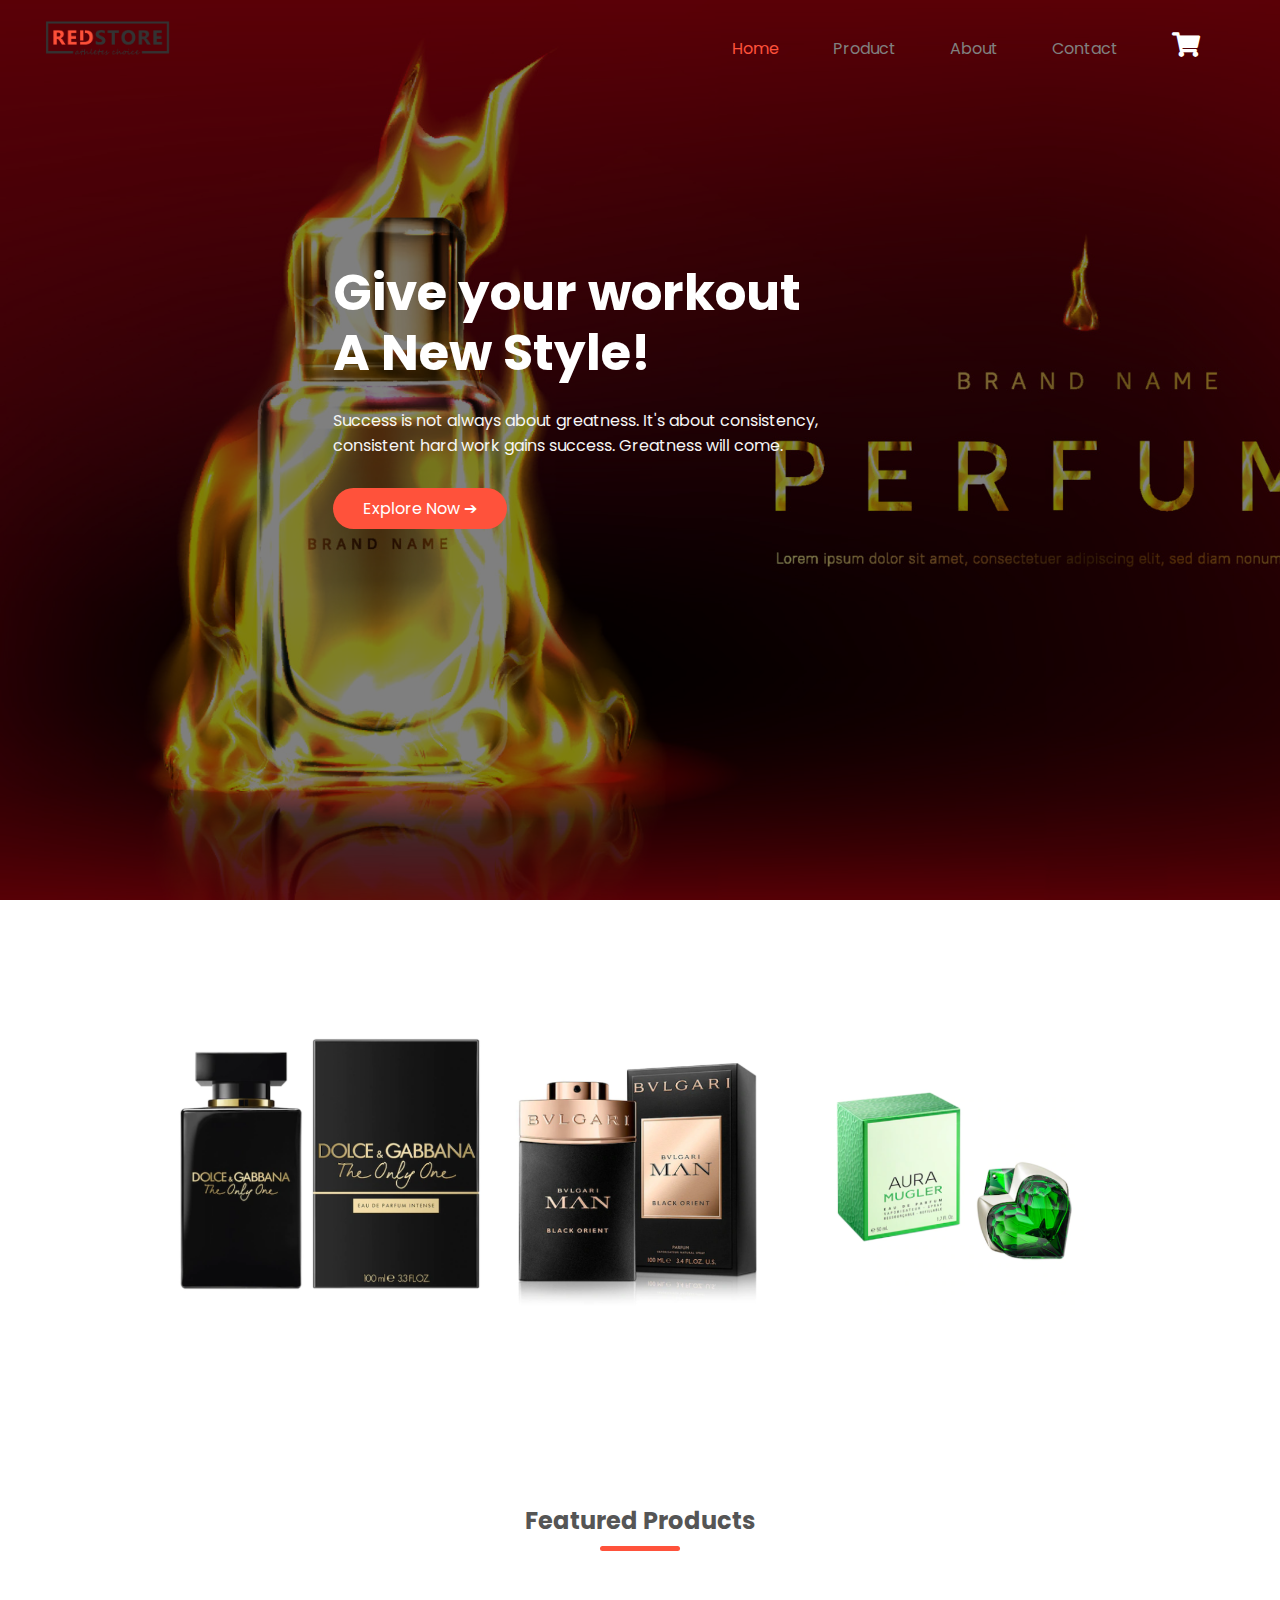
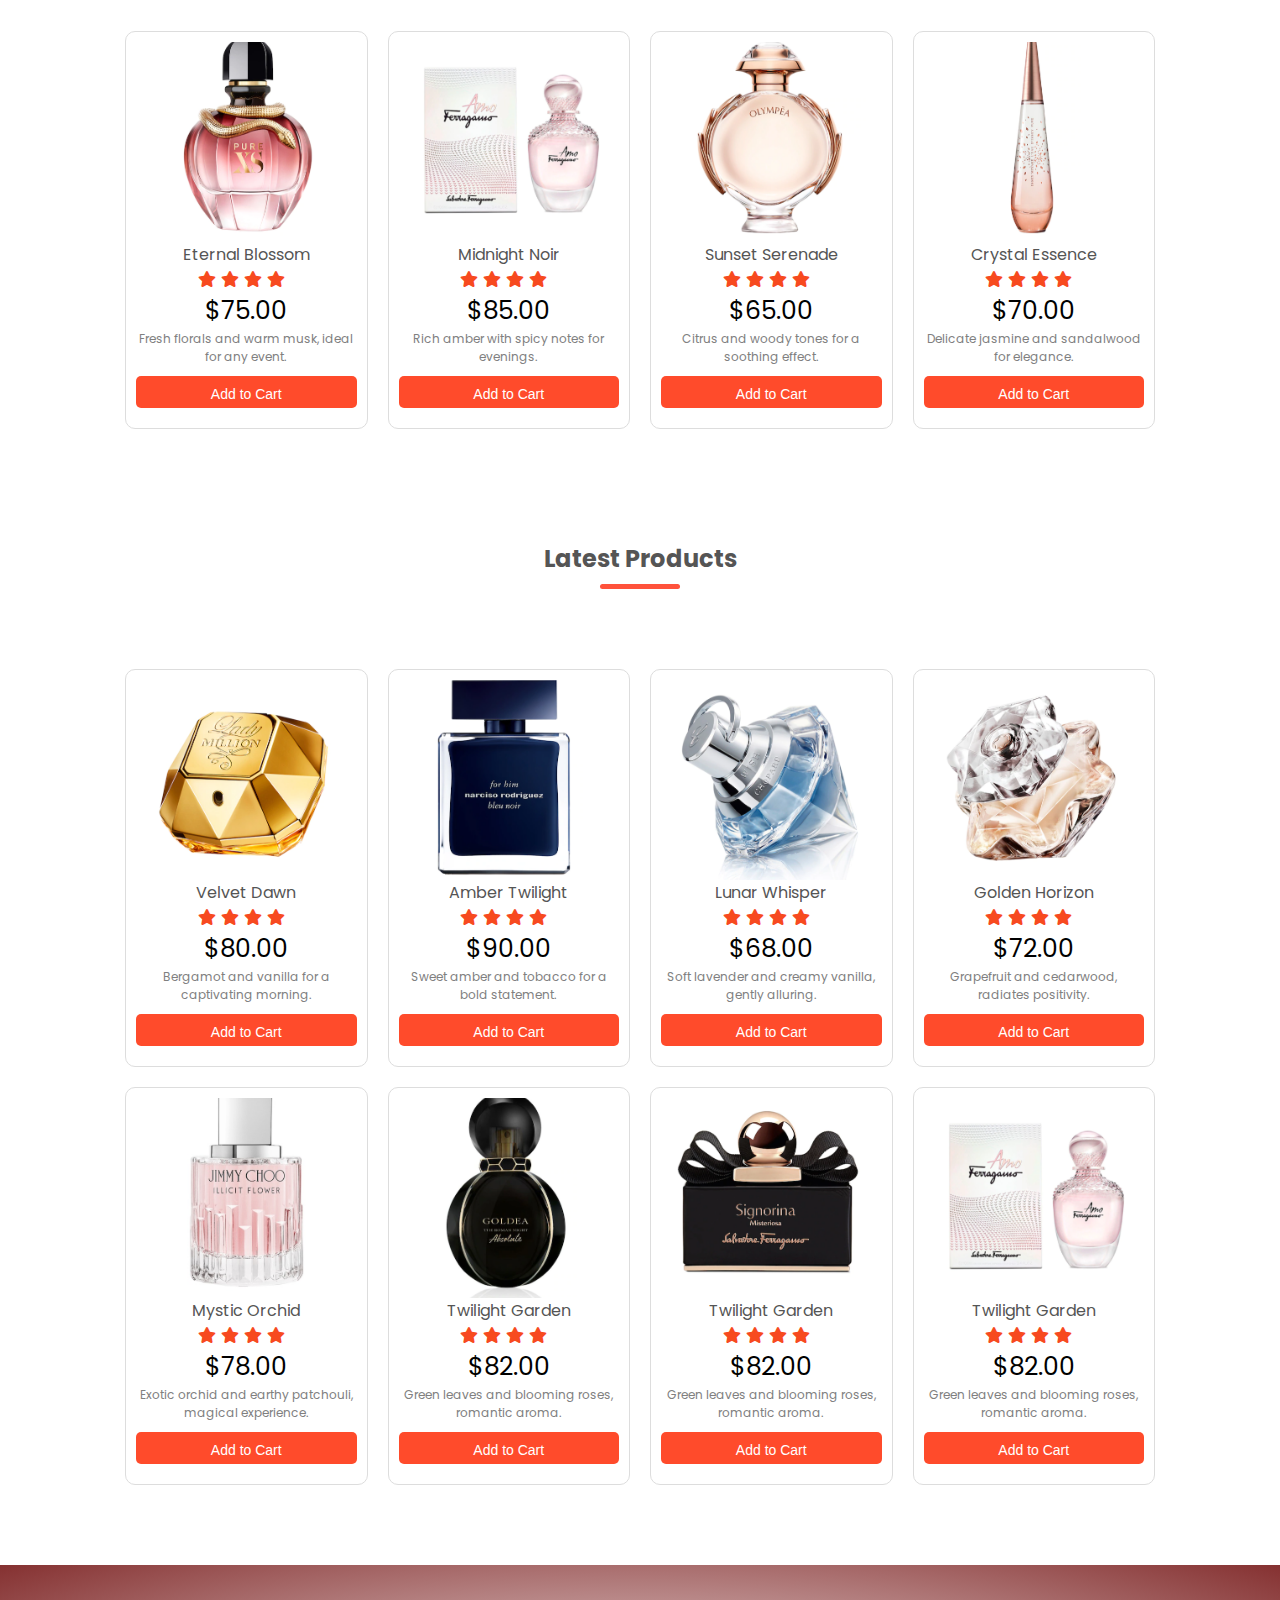
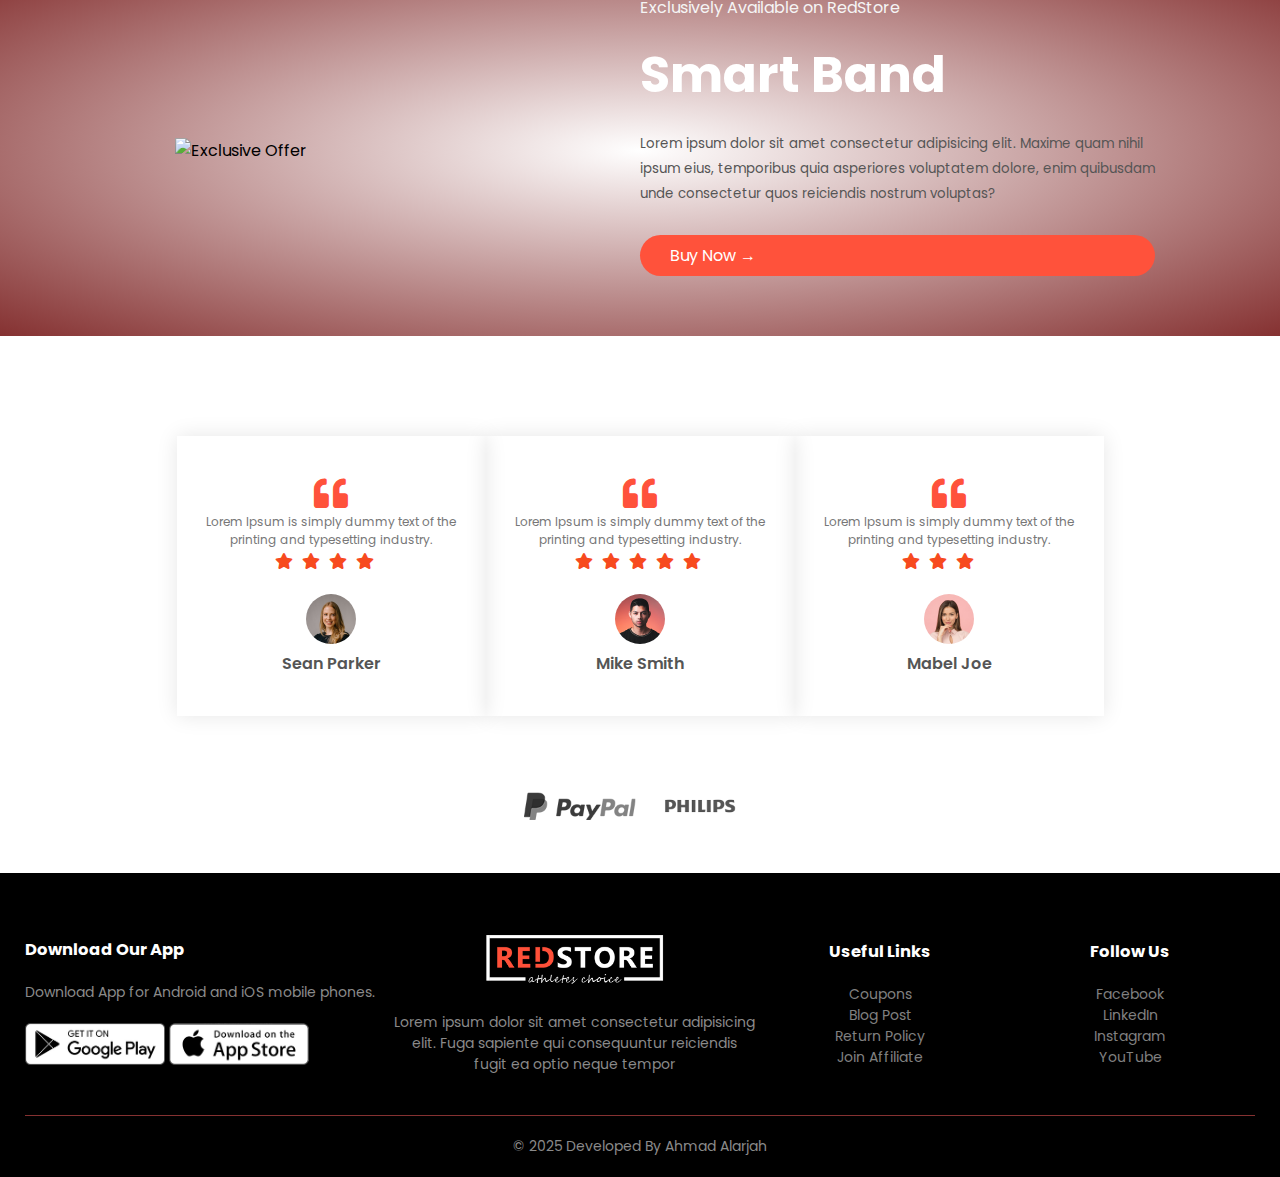
==== index.html @ 2e4271e8 "Add files via upload" ====
<!DOCTYPE html>
<html lang="en">

<head>
    <meta charset="UTF-8">
    <meta http-equiv="X-UA-Compatible" content="IE=edge">
    <meta name="viewport" content="width=device-width, initial-scale=1.0">
    <title>Redstore | Ecommerce Website Design</title>
    <link rel="stylesheet" href="style.css">

    <!-- Preconnect for Google Fonts -->
    <link rel="preconnect" href="https://fonts.gstatic.com">

    <!-- Google Fonts -->
    <link href="https://fonts.googleapis.com/css2?family=Poppins:wght@300;400;500;600;700&display=swap"
        rel="stylesheet">

    <!-- Font Awesome 5.15.4 -->
    <link rel="stylesheet" href="https://cdnjs.cloudflare.com/ajax/libs/font-awesome/5.15.4/css/all.min.css">

    <!-- Inline CSS for Toast, Cart Badge/Button, and Modal (unchanged) -->
    <style>
        .toast-container {
            position: fixed;
            top: 20px;
            right: 20px;
            z-index: 9999;
            display: flex;
            flex-direction: column;
            gap: 10px;
        }

        .toast {
            background-color: rgba(60, 179, 113, 0.9);
            color: #fff;
            padding: 15px 20px;
            border-radius: 5px;
            font-size: 14px;
            opacity: 0;
            transform: translateY(-20px);
            transition: opacity 0.6s, transform 0.6s;
        }

        .toast.show {
            opacity: 1;
            transform: translateY(0);
        }

        .cart-icon {
            position: relative;
            display: inline-block;
        }

        .cart-icon::after {
            content: attr(data-count);
            position: absolute;
            top: -10px;
            right: -10px;
            background-color: red;
            color: white;
            padding: 2px 6px;
            border-radius: 50%;
            font-size: 12px;
            font-weight: bold;
            display: none;
        }

        .cart-icon.active::after {
            display: block;
        }


        .add-to-cart {
            background-color: #ff4b2b;
            color: white;
            border: none;
            padding: 10px 20px;
            cursor: pointer;
            font-size: 14px;
            border-radius: 5px;
            position: relative;
            overflow: hidden;
            transition: all 0.3s ease;
            margin-top: 10px;
        }

        .add-to-cart::after {
            content: "\f07a";
            font-family: "Font Awesome 5 Free";
            font-weight: 900;
            position: absolute;
            right: 10px;
            top: 50%;
            transform: translateY(-50%);
            opacity: 0;
            transition: opacity 0.3s;
        }

        .add-to-cart:hover::after {
            opacity: 1;
        }

        .add-to-cart:hover {
            background-color: #ff416c;
            transform: scale(1.05);
        }

        .add-to-cart:active {
            transform: scale(1);
        }

        .add-to-cart:disabled {
            background-color: #cccccc;
            cursor: not-allowed;
        }


        .product-grid {
            display: flex;
            flex-wrap: wrap;
            gap: 20px;
            justify-content: space-between;
        }

        .product-item {
            flex: 1 1 calc(25% - 20px);
            box-sizing: border-box;
            padding: 10px;
            border: 1px solid #ddd;
            min-width: 200px;
            border-radius: 10px;
            text-align: center;
            background-color: #fff;
            transition: box-shadow 0.3s ease;
            display: flex;
            flex-direction: column;
            justify-content: space-between;
        }

        .product-item:hover {
            box-shadow: 0 4px 8px rgba(0, 0, 0, 0.1);
        }

        .product-item img {
            width: 100%;
            height: 200px;
            object-fit: cover;
            border-radius: 10px;
        }

        .rating i {
            color: #ff4b2b;
            margin-right: 5px;
        }


        #single-product-modal.modal {
            display: none;
            position: fixed;
            z-index: 9999;
            left: 0;
            top: 0;
            width: 100%;
            height: 100%;
            overflow: auto;
            background-color: rgba(0, 0, 0, 0.6);
        }

        .modal-content {
            background: #fff;
            margin: 50px auto;
            max-width: 600px;
            padding: 20px;
            border-radius: 10px;
            position: relative;
        }

        .close-modal {
            position: absolute;
            top: 15px;
            right: 20px;
            font-size: 24px;
            color: #999;
            cursor: pointer;
        }

        .close-modal:hover {
            color: #ff4b2b;
        }

        #single-product-details img {
            width: 100%;
            max-height: 300px;
            object-fit: contain;
            border-radius: 8px;
            margin-bottom: 10px;
            max-width: 100%;
            height: auto;
        }

        #single-product-details h2 {
            margin: 15px 0 10px;
            color: #333;
        }

        #single-product-details .rating i {
            color: #ff4b2b;
            margin-right: 5px;
        }

        #single-product-details p {
            color: #555;
        }

        .add-to-cart-modal {
            background-color: #ff4b2b;
            color: white;
            border: none;
            padding: 12px 20px;
            font-size: 16px;
            border-radius: 5px;
            cursor: pointer;
            margin-top: 15px;
            display: inline-block;
            transition: background-color 0.3s ease;
        }

        .add-to-cart-modal:hover {
            background-color: #ff416c;
        }
    </style>
</head>

<body>

    <!-- Toast Container for multiple messages -->
    <div class="toast-container" id="toast-container"></div>

    <!-- Header Section -->
    <div class="header">
        <div class="container">
            <div class="navbar">
                <div class="logo">
                    <a href="index.html">
                        <img src="logo.png" width="125px" alt="Redstore Logo" />
                    </a>
                </div>
                <nav>
                    <ul id="MenuItems">
                        <li><a href="index.html">Home</a></li>
                        <li><a href="product.html">Product</a></li>
                        <li><a href="about.html">About</a></li>
                        <li><a href="contact.html">Contact</a></li>
                        <li>
                            <a href="cart.html" class="cart-icon" id="cart-icon" aria-label="View Cart">
                                <i class="fas fa-shopping-cart"></i>
                            </a>
                        </li>
                    </ul>
                </nav>
                <!-- Font Awesome Bars Icon - hidden if you want, or show on small screens -->
                <i style="color: white; display: none;" class="fas fa-bars menu-icon" onclick="menutoggle()"></i>
            </div>
            <!-- Intro Row -->
            <div class="row" style="display: flex; justify-content: flex-start; margin-top: 155px;">
                <div class="col-2">
                    <h1>Give your workout<br> A New Style!</h1>
                    <p>
                        Success is not always about greatness. It's about consistency,
                        <br>consistent hard work gains success. Greatness will come.
                    </p>
                    <a href="product.html" class="btn">Explore Now &#10132;</a>
                </div>
            </div>
        </div>
    </div>

    <!-- Categories -->
    <div class="categories">
        <div class="small-container">
            <div class="row">
                <div class="col-3">
                    <img src="best-product/B1-2.png" alt="Category 1" />
                </div>
                <div class="col-3">
                    <img src="Deals/D3-2.png" alt="Category 2" />
                </div>
                <div class="col-3">
                    <img src="best-product/B4-2.png" alt="Category 3" />
                </div>
            </div>
        </div>
    </div>

    <!-- Featured Products (loaded by AJAX) -->
    <div class="small-container">
        <h2 class="title">Featured Products</h2>
        <div class="product-grid" id="featured-products">
            <!-- Featured Products go here -->
        </div>
    </div>

    <!-- Latest Products (loaded by AJAX) -->
    <div class="small-container" style="margin-top: 100px !important;">
        <h2 class="title">Latest Products</h2>
        <div class="product-grid" id="latest-products">
            <!-- Latest Products go here -->
        </div>
    </div>

    <!-- Offer Section -->
    <div class="offer">
        <div class="small-container">
            <div class="row">
                <div class="col-2">
                    <img src="ahmad.png" class="offer-img" alt="Exclusive Offer">
                </div>
                <div class="col-2">
                    <p>Exclusively Available on RedStore</p>
                    <h1>Smart Band</h1>
                    <small>
                        Lorem ipsum dolor sit amet consectetur adipisicing elit. Maxime quam nihil ipsum eius,
                        temporibus quia asperiores voluptatem dolore, enim quibusdam unde consectetur quos reiciendis
                        nostrum voluptas?
                    </small>
                    <a style="display: block;" href="product.html" class="btn">Buy Now &#8594;</a>
                </div>
            </div>
        </div>
    </div>

    <!-- Testimonial Section -->
    <div class="testimonial">
        <div class="small-container">
            <div class="row">
                <div class="col-3">
                    <i class="fa fa-quote-left"></i>
                    <p>Lorem Ipsum is simply dummy text of the printing and typesetting industry.</p>
                    <div class="rating">
                        <i class="fa fa-star"></i>
                        <i class="fa fa-star"></i>
                        <i class="fa fa-star"></i>
                        <i class="fa fa-star"></i>
                        <i class="fa fa-star-half-o"></i>
                    </div>
                    <img src="user-1.png" alt="Sean Parker">
                    <h3>Sean Parker</h3>
                </div>
                <div class="col-3">
                    <i class="fa fa-quote-left"></i>
                    <p>Lorem Ipsum is simply dummy text of the printing and typesetting industry.</p>
                    <div class="rating">
                        <i class="fa fa-star"></i>
                        <i class="fa fa-star"></i>
                        <i class="fa fa-star"></i>
                        <i class="fa fa-star"></i>
                        <i class="fa fa-star"></i>
                    </div>
                    <img src="user-2.png" alt="Mike Smith">
                    <h3>Mike Smith</h3>
                </div>
                <div class="col-3">
                    <i class="fa fa-quote-left"></i>
                    <p>Lorem Ipsum is simply dummy text of the printing and typesetting industry.</p>
                    <div class="rating">
                        <i class="fa fa-star"></i>
                        <i class="fa fa-star"></i>
                        <i class="fa fa-star"></i>
                        <i class="fa fa-star-half-o"></i>
                        <i class="fa fa-star-o"></i>
                    </div>
                    <img src="user-3.png" alt="Mabel Joe">
                    <h3>Mabel Joe</h3>
                </div>
            </div>
        </div>
    </div>

    <!-- Brands -->
    <div class="brands">
        <div class="small-container">
            <div class="row">
                <div class="col-5">
                    <img src="logo-paypal.png" alt="PayPal Logo">
                </div>
                <div class="col-5">
                    <img src="logo-philips.png" alt="Philips Logo">
                </div>
            </div>
        </div>
    </div>

    <!-- Footer -->
    <div class="footer">
        <div class="container">
            <div class="row">
                <div class="footer-col-1">
                    <h3>Download Our App</h3>
                    <p>Download App for Android and iOS mobile phones.</p>
                    <div class="app-logo">
                        <img src="play-store.png" alt="Play Store">
                        <img src="app-store.png" alt="App Store">
                    </div>
                </div>
                <div class="footer-col-2">
                    <img src="logo-white.png" alt="Redstore Logo">
                    <p>Lorem ipsum dolor sit amet consectetur adipisicing elit. Fuga sapiente qui consequuntur
                        reiciendis fugit ea optio neque tempor</p>
                </div>
                <div class="footer-col-3">
                    <h3>Useful Links</h3>
                    <ul>
                        <li><a href="#">Coupons</a></li>
                        <li><a href="#">Blog Post</a></li>
                        <li><a href="#">Return Policy</a></li>
                        <li><a href="#">Join Affiliate</a></li>
                    </ul>
                </div>
                <div class="footer-col-4">
                    <h3>Follow Us</h3>
                    <ul>
                        <li><a href="https://www.facebook.com" target="_blank">Facebook</a></li>
                        <li><a href="https://www.linkedin.com" target="_blank">LinkedIn</a></li>
                        <li><a href="https://www.instagram.com" target="_blank">Instagram</a></li>
                        <li><a href="https://www.youtube.com" target="_blank">YouTube</a></li>
                    </ul>
                </div>
            </div>
            <hr>
            <p class="developer">© 2025 Developed By Ahmad Alarjah</p>
        </div>
    </div>

    <!-- =============== 
       SINGLE PRODUCT MODAL (HIDDEN) 
       =============== -->
    <div id="single-product-modal" class="modal">
        <div class="modal-content">
            <span class="close-modal" id="close-modal">&times;</span>
            <div id="single-product-details"><!-- Filled by JavaScript --></div>
        </div>
    </div>

    <!-- ========================= -->
    <!--      JavaScript Code     -->
    <!-- ========================= -->
    <script>

        var MenuItems = document.getElementById("MenuItems");
        if (MenuItems) {
            MenuItems.style.maxHeight = "0px";
        }
        function menutoggle() {
            if (MenuItems && MenuItems.style.maxHeight === "0px") {
                MenuItems.style.maxHeight = "300px";
                MenuItems.style.zIndex = "1000 !important";
                MenuItems.style.transition = "max-height 0.5s ease-in";
                MenuItems.style.display = "block";
                MenuItems.style.backgroundColor = "rgba(0, 0, 0, 0.5)";
            } else if (MenuItems) {
                MenuItems.style.maxHeight = "0px";
            }
        }


        const currentLocation = window.location.href;
        const navLinks = document.querySelectorAll("#MenuItems li a");
        navLinks.forEach((link) => {
            if (link.href === currentLocation) {
                link.classList.add("active");
            } else {
                link.classList.remove("active");
            }
        });


        let cartCount = localStorage.getItem("cartCount")
            ? parseInt(localStorage.getItem("cartCount"))
            : 0;
        const cartIcon = document.getElementById("cart-icon");

        function updateCartCount(count) {
            cartCount = count;
            if (cartCount > 0) {
                cartIcon.setAttribute("data-count", cartCount);
                cartIcon.classList.add("active");
            } else {
                cartIcon.removeAttribute("data-count");
                cartIcon.classList.remove("active");
            }
            localStorage.setItem("cartCount", cartCount);
        }
        updateCartCount(cartCount);


        function showToast(message) {
            const toastContainer = document.getElementById("toast-container");
            const toast = document.createElement("div");
            toast.classList.add("toast");
            toast.textContent = message;
            toastContainer.appendChild(toast);

            requestAnimationFrame(() => {
                toast.classList.add("show");
            });

            setTimeout(() => {
                toast.classList.remove("show");
                toast.addEventListener("transitionend", () => {
                    toast.remove();
                }, { once: true });
            }, 2000);
        }


        function renderStars(rating) {
            let stars = '';
            for (let i = 1; i <= 5; i++) {
                if (i <= Math.floor(rating)) {
                    stars += '<i class="fa fa-star"></i>';
                } else if (i === Math.ceil(rating) && !Number.isInteger(rating)) {
                    stars += '<i class="fa fa-star-half-o"></i>';
                } else {
                    stars += '<i class="fa fa-star-o"></i>';
                }
            }
            return stars;
        }


        function createProductItem(perfume) {
            const productDiv = document.createElement("div");
            productDiv.classList.add("product-item");
            productDiv.style.border = "1px solid #ddd";
            productDiv.style.borderRadius = "10px";
            productDiv.style.padding = "10px";
            productDiv.style.textAlign = "center";
            productDiv.style.display = "flex";
            productDiv.style.flexDirection = "column";
            productDiv.style.justifyContent = "space-between";

            productDiv.innerHTML = `
        <img src="${perfume.image}" alt="${perfume.name}">
        <h4>${perfume.name}</h4>
        <div class="rating">${renderStars(perfume.rating)}</div>
        <p style="font-size:25px; color:black;">$${perfume.price.toFixed(2)}</p>
        <p style="color:gray; font-size:12px;">${perfume.description}</p>
        <button
          class="add-to-cart"
          data-product-id="${perfume.id}"
          data-product-name="${perfume.name}"
          data-product-price="${perfume.price}"
          data-product-image="${perfume.image}"
        >
          Add to Cart
        </button>
      `;


            productDiv.addEventListener("click", (evt) => {
                if (!evt.target.classList.contains("add-to-cart")) {
                    openProductModal(perfume);
                }
            });

            return productDiv;
        }


        function openProductModal(perfume) {
            const modal = document.getElementById('single-product-modal');
            const detailsDiv = document.getElementById('single-product-details');

            detailsDiv.innerHTML = `
        <img src="${perfume.image}" alt="${perfume.name}">
        <h2>${perfume.name}</h2>
        <div class="rating">${renderStars(perfume.rating)}</div>
        <p style="font-size:18px; color:#333; margin:15px 0;">
          Price: $${perfume.price.toFixed(2)}
        </p>
        <p>${perfume.description}</p>
        <button 
          class="add-to-cart-modal"
          data-product-id="${perfume.id}" 
          data-product-name="${perfume.name}" 
          data-product-price="${perfume.price}" 
          data-product-image="${perfume.image}"
        >
          Add to Cart
        </button>
      `;


            modal.classList.add('modal');
            modal.style.display = 'block';


            const modalCartBtn = detailsDiv.querySelector('.add-to-cart-modal');
            modalCartBtn.addEventListener('click', () => {

                const modalProduct = {
                    id: perfume.id,
                    name: perfume.name,
                    price: parseFloat(perfume.price),
                    image: perfume.image,
                    quantity: 1
                };


                addToLocalCart(modalProduct);

                updateCartCount(cartCount + 1);

                showToast("Item added to cart!");


                modalCartBtn.textContent = "Added!";
                modalCartBtn.style.backgroundColor = "#4CAF50";
                modalCartBtn.disabled = true;


                setTimeout(() => {
                    modalCartBtn.textContent = "Add to Cart";
                    modalCartBtn.style.backgroundColor = "#ff4b2b";
                    modalCartBtn.disabled = false;
                }, 1000);
            });
        }


        function attachAddToCartListeners() {
            const addToCartButtons = document.querySelectorAll(".add-to-cart");
            addToCartButtons.forEach((button) => {
                button.addEventListener("click", () => {
                    const product = {
                        id: parseInt(button.getAttribute("data-product-id")),
                        name: button.getAttribute("data-product-name"),
                        price: parseFloat(button.getAttribute("data-product-price")),
                        image: button.getAttribute("data-product-image"),
                        quantity: 1
                    };


                    addToLocalCart(product);

                    updateCartCount(cartCount + 1);

                    showToast("Item added to cart!");


                    button.textContent = "Added!";
                    button.style.backgroundColor = "#4CAF50";
                    button.disabled = true;
                    setTimeout(() => {
                        button.textContent = "Add to Cart";
                        button.style.backgroundColor = "#ff4b2b";
                        button.disabled = false;
                    }, 1000);
                });
            });
        }


        function addToLocalCart(product) {

            product.price = parseFloat(product.price);

            let cart = localStorage.getItem("cart")
                ? JSON.parse(localStorage.getItem("cart"))
                : [];
            const existingItem = cart.find((item) => item.id === product.id);
            if (existingItem) {
                existingItem.quantity += 1;
            } else {
                cart.push(product);
            }
            localStorage.setItem("cart", JSON.stringify(cart));
        }


        function loadProducts() {
            var xhr = new XMLHttpRequest();
            xhr.open("GET", "perfumes.json", true);
            xhr.onreadystatechange = function () {
                if (xhr.readyState === 4 && xhr.status === 200) {
                    try {
                        var data = JSON.parse(xhr.responseText);
                        const featuredCount = 4;
                        const featured = data.slice(0, featuredCount);
                        const latest = data.slice(featuredCount);


                        const featContainer = document.getElementById("featured-products");
                        featured.forEach((p) => {
                            const item = createProductItem(p);
                            featContainer.appendChild(item);
                        });


                        const latestContainer = document.getElementById("latest-products");
                        latest.forEach((p) => {
                            const item = createProductItem(p);
                            latestContainer.appendChild(item);
                        });

                        attachAddToCartListeners();
                    } catch (e) {
                        console.error("Error parsing JSON:", e);
                    }
                } else if (xhr.readyState === 4 && xhr.status !== 200) {
                    console.error("Failed to load perfumes.json. Status:", xhr.status);
                }
            };
            xhr.send();
        }


        window.onload = function () {
            loadProducts();
        };


        document.getElementById('close-modal').addEventListener('click', closeProductModal);
        window.addEventListener('click', (evt) => {
            const modal = document.getElementById('single-product-modal');
            if (evt.target === modal) {
                closeProductModal();
            }
        });
        function closeProductModal() {
            const modal = document.getElementById('single-product-modal');
            modal.style.display = 'none';
        }
    </script>
</body>

</html>
---- style.css ----
* {
    margin: 0;
    padding: 0;
    box-sizing: border-box;
    transition: 0.4s;
}

body {
    font-family: 'Poppins', sans-serif;
    min-height: 100vh;
}

a i {
    font-size: 25px;
    color: white;
}

.navbar {
    display: flex;
    align-items: center;
    padding: 20px;
}

nav {
    flex: 1;
    text-align: right;
}

nav ul {
    display: inline-block;
    list-style-type: none;
}

nav ul li {
    display: inline-block;
    margin-right: 20px;
    padding: 10px 15px 10px 15px;
}

nav ul li:hover {
    color: #ff523b;
    cursor: pointer;

}

nav ul li:hover a {
    color: #ff523b;
    text-decoration: none;
}

a {
    text-decoration: none;
    color: gray;

}

p {
    color: whitesmoke;
}

.container {
    max-width: 1300px;
    margin: auto;
    padding-left: 25px;
    padding-right: 25px;

}

.cart-icon i:hover {
    color: #ff523b !important;
}

.cart-icon.active i {
    color: #ff523b !important;
}

.cart-icon.active i {
    color: #ff523b !important;
}

.row {
    display: flex;
    align-items: center;
    flex-wrap: wrap;
    justify-content: center !important;
}





#MenuItems li a.active {
    color: #ff523b;
    text-decoration: none;
    border-radius: 4px;
}

.col-2 {
    flex-basis: 50%;
    min-width: 300px;
}

.col-2 img {
    max-width: 100%;
    padding: 50px 0;
}

.col-2 h1 {
    font-size: 50px;
    line-height: 60px;
    margin: 25px 0;
    color: white;
}

.btn {
    display: inline-block;
    background: #ff523b;
    color: #fff;
    padding: 8px 30px;
    margin: 30px 0;
    border-radius: 30px;
    transition: background 0.5s;
}

.btn:hover {
    background: #563434;
}

.header {
    background-image: url('ssss.jpg');
    height: 100vh;
    object-fit: cover;
    background-size: cover;




}

.header::after {
    content: '';
    background: rgba(0, 0, 0, 0.5);
    position: absolute;
    top: 0;
    left: 0;
    width: 100%;
    height: 100%;
}

.header .row {
    margin-top: 70px;
}

.header .row .col-2,
.header nav,
.header h1 {
    z-index: 1000;
}

.categories {
    margin: 70px;
}

.col-3 {
    flex-basis: 30%;
    min-width: 250px;
    margin-bottom: 30px;
}

.col-3 img {
    width: 100%;
}

.small-container {
    max-width: 1080px;
    margin: auto;
    padding-left: 25px;
    padding-right: 25px;
}

.col-4 {
    flex-basis: 20%;
    padding: 10px;
    display: flex;
    justify-content: center;
    flex-direction: column;
    min-width: 150px;
    margin-bottom: 50px;
    margin-left: 25px;
    transition: transform 0.5s;
    background: #fff;
    border-radius: 10px;
    box-shadow: 0 0 10px rgba(0, 0, 0, 0.1);
    flex-grow: 0 !important;

}

.col-4 img {
    width: 100%;
    align-self: center;
}

.title {
    text-align: center;
    margin: 0 auto 80px;
    position: relative;
    line-height: 60px;
    color: #555;
}

.title::after {
    content: '';
    background: #ff523b;
    width: 80px;
    height: 5px;
    border-radius: 5px;
    position: absolute;
    bottom: 0;
    left: 50%;
    transform: translateX(-50%);
}

h4 {
    color: #555;
    font-weight: normal;
}

.col-4 p {
    font-size: 14px;
    color: rgba(0, 0, 0, 0.747) !important;
}

.offer .small-container img {

    width: 100%;
    height: 100%;
    object-fit: cover;
}

.rating .fa {
    color: rgb(247, 74, 31);
}

.col-4:hover {
    transform: translateY(-5px);
}

.offer {

    background: radial-gradient(#fff, #853131);
    margin-top: 80px;
    padding: 30px 0;
}

.col-2 .offer-img {
    padding: 50px;
}

small {
    color: #555;
}

.testimonial {
    padding-top: 100px;
}

.testimonial .col-3 {
    text-align: center;
    padding: 40px 20px;
    box-shadow: 0 0 20px 0px rgba(0, 0, 0, 0.1);
    cursor: pointer;
    transition: transform 0.5s;
}

.testimonial .col-3 img {
    width: 50px;
    margin-top: 20px;
    border-radius: 50%;
}

.testimonial .col-3:hover {
    transform: translateY(-10px);
}

.fa.fa-quote-left {
    font-size: 34px;
    color: #ff523b;
}

.col-3 p {
    font-size: 12px;
    margin: 12px o;
    color: #777;
}

.testimonial .col-3 h3 {
    font-weight: 600;
    color: #555;
    font-size: 16px;
}

.brands {
    margin: 30px auto;
}

.col-5 {
    width: 120px;
}

.col-5 img {
    width: 100%;
    cursor: pointer;
    filter: grayscale(100%);
}

.col-5 img:hover {
    filter: grayscale(0);
}

.footer {
    background: #000;
    color: #8a8a8a;
    font-size: 14px;
    padding: 60px 0 20px;
}

.footer p {
    color: #8a8a8a;
}

.footer h3 {
    color: #fff;
    margin-bottom: 20px;
}

.footer-col-1,
.footer-col-2,
.footer-col-3,
.footer-col-4 {
    min-width: 250px;
    margin-bottom: 20px;
}

.footer-col-1 {
    flex-basis: 30%;
}

.footer-col-2 {
    flex: 1;
    text-align: center;
}

.footer-col-2 img {
    width: 180px;
    margin-bottom: 20px;
}

.footer-col-4 ul a li {
    color: rgb(153, 152, 152);
}

.footer-col-3,
.footer-col-4 {
    flex-basis: 12%;
    text-align: center;
}

ul {
    list-style-type: none;
}

.app-logo {
    margin-top: 20px;
}

.app-logo img {
    width: 140px;
}

.footer hr {
    border: none;
    background: #853131;
    height: 1px;
    margin: 20px 0;
}

.devlopper {
    text-align: center;
}

.menu-icon {
    width: 28px;
    margin-left: 20px;
    display: none;
}


@media only screen and (max-width:800px) {
    nav ul {
        position: absolute;
        top: 70px;
        left: 0;
        background: #333;
        width: 100%;
        overflow: hidden;
        transition: max-height 0.5s;
    }

    nav ul li {
        display: block;
        margin-right: 50px;
        margin-top: 10px;
        margin-bottom: 10px;
    }

    nav ul li a {
        color: #fff;
    }

    .menu-icon {
        display: block;
        cursor: pointer;
    }
}

.row-2 {
    justify-content: center !important;
    margin: 100px auto 50px;
}

select {
    border: 1px solid #ff523b;
    padding: 5px;
}

select:focus {
    outline: none;
}

.page-btn {
    margin: 0 auto 80px;
}

.page-btn span {
    display: inline-block;
    border: 1px solid #ff523b;
    margin-left: 10px;
    width: 40px;
    height: 40px;
    text-align: center;
    line-height: 40px;
    cursor: pointer;
    display: flex;
    justify-content: center !important;
    align-items: center !important;
}

.page-btn span:hover {
    background: #ff523b;
    color: #fff;
}

.single-product {
    margin-top: 80px;
}

.single-product .col-2 img {
    padding: 0;
}

.single-product .col-2 {
    padding: 20px;
}

.single-product h4 {
    margin: 20px 0;
    font-size: 22px;
    font-weight: bold;
}

.single-product select {
    display: block;
    padding: 10px;
    margin-top: 20px;
}

.single-product input {
    width: 50px;
    height: 40px;
    padding-left: 10px;
    font-size: 20px;
    margin-right: 10px;
    border: 1px solid #ff523b;
}

input:focus {
    outline: none;
}

.single-product .fa {
    color: #ff523b;
    margin-left: 10px;
}

.small-img-row {
    display: flex;
}

.small-img-col {
    flex-basis: 24%;
    cursor: pointer;
}

.cart-page {
    margin: 80px auto;
    min-height: 800px;
}

table {
    width: 100%;
    border-collapse: collapse;
}

.cart-info {
    display: flex;
    flex-wrap: wrap;
}

th {
    text-align: left;
    padding: 5px;
    color: #fff;
    background: #ff523b;
    font-weight: normal;
}

td {
    padding: 10px 5px;
}

td input {
    width: 40px;
    height: 30px;
    padding: 5px;
}

td a {
    color: #ff523b;
    font-size: 12px;
}

td img {
    width: 80px;
    height: 80px;
    margin-right: 10px;
}

.total-price {
    display: flex;
    justify-content: flex-end;
}

.total-price table {
    border-top: 3px solid #ff523b;
    width: 100%;
    max-width: 400px;
}

td:last-child {
    text-align: right;
}

th:last-child {
    text-align: right;
}

.account-page {
    padding: 50px 0;
    background: radial-gradient(#fff, #ca9999);
}

.form-container {
    background: #fff;
    width: 300px;
    height: 400px;
    position: relative;
    text-align: center;
    padding: 20px 0;
    margin: auto;
    box-shadow: 0 0 20px 0px rgba(0, 0, 0, 0.1);
    overflow: hidden;
}

.form-container span {
    font-weight: bold;
    padding: 0 10px;
    color: #555;
    cursor: pointer;
    width: 100px;
    display: inline-block;
}

.form-btn {
    display: inline-block;
}

.form-container form {
    max-width: 300px;
    padding: 0 20px;
    position: absolute;
    top: 130px;
    transition: transform 1s;
}

form input {
    width: 100%;
    height: 30px;
    margin: 10px 0;
    padding: 0 10px;
    border: 1px solid #ccc;
}

form .btn {
    width: 100%;
    border: none;
    cursor: pointer;
    margin: 10px 0;
}

form .btn:focus {
    outline: none;
}

#LoingForm {
    left: -300px;
}

#RegForm {
    left: 0;
}

form a {
    font-size: 12px;
}

#Indicator {
    width: 100px;
    border: none;
    background: #ff523b;
    height: 3px;
    margin-top: 8px;
    transform: translateX(100px);
    transition: transform 1s;
}

.login {
    padding: 50px 0;
    background: radial-gradient(#fff, #ca9999);
}

.card {
    width: 350px;
    height: 350px;
    border-radius: 10px;
    box-shadow: 0 0 40px 20px rgba(0, 0, 0, 26);
    perspective: 1000px;
}

.inner-box {
    position: relative;
    width: 100%;
    height: 100%;

    transition: transform 1s;
}

.card-front,
.card-back {
    position: absolute;
    width: 100%;
    height: 100%;
    background-position: center;
    background-size: cover;
    box-sizing: border-box;
    backface-visibility: hidden;

}

.card-back {
    transform: rotateY(180deg);
}

.card h2 {
    font-weight: normal;
    font-size: 24px;
    text-align: center;
    margin-bottom: 20px;
}

.input-box {
    width: 100%;
    background: transparent;
    border: 1px solid #3734db;
    margin: 6px 0;
    height: 32px;
    border-radius: 20px;
    padding: 0 10px;
    box-sizing: border-box;
    outline: none;
    text-align: center;
    color: #0c0b0b;
}

::placeholder {
    color: #111010;
    font-size: 12px;
}

button {
    width: 100%;
    background: transparent;
    border: 1px solid #201ddd;
    margin: 35px 0 10px;
    height: 32px;
    font-size: 12px;
    border-radius: 20px;
    padding: 0 10px;
    box-sizing: border-box;
    outline: none;
    color: #0a0a0a;
    cursor: pointer;
}

.submit-btn {
    position: relative;
}

.submit-btn::after {
    content: '\27a4';
    color: #333;
    line-height: 32px;
    font-size: 17px;
    height: 32px;
    width: 32px;
    border-radius: 50%;
    background: #fff;
    position: absolute;
    right: -1px;
    top: -1px;
}

span {
    font-size: 13px;
    margin-left: 10px;
}

.card .btn {
    margin-top: 70px;
}

.card a {
    color: rgb(12, 117, 18);
    text-decoration: none;
    display: block;
    text-align: center;
    font-size: 13px;
    margin-top: 8px;
}



@media only screen and (max-width:600) {
    .row {
        text-align: center;
    }

    .col-2,
    .col-3,
    .col-4 {
        flex-basis: 100%;
    }

    .single-product .row {
        text-align: left;
    }

    .single-product .col-2 {
        padding: 20px 0;
    }

    .single-product h1 {
        font-size: 20px;
        line-height: 32px;
    }

    .cart-info {
        display: none;
    }


}

.developer {
    text-align: center;
    color: #fff;
    margin-top: 20px;
    display: flex;
    justify-content: center;
    align-items: center;
    width: 100%;

}

@media only screen and (max-width: 780px) {
    .search-box {
        width: 100% !important;
    }

    #search-input {
        width: 100% !important;
    }
}

@media only screen and (max-width: 780px) {
    h1 {
        font-size: 20px;
    }

    h2 {
        font-size: 18px;
    }

    h3 {
        font-size: 16px;
    }

    h4 {
        font-size: 14px;
    }

    h5 {
        font-size: 12px;
    }

    h6 {
        font-size: 10px;
    }

    p {
        font-size: 12px;
    }

    a {
        font-size: 12px;
    }

    .btn {
        font-size: 12px;
    }

    .footer p {
        font-size: 12px;
    }

    .footer h3 {
        font-size: 14px;
    }

    .footer-col-4 ul a li {
        font-size: 12px;
    }

    .footer-col-2 img {
        width: 120px;
    }

    .app-logo img {
        width: 120px;
    }

    .form-container {
        width: 250px;
        height: 350px;
    }

    .form-container form {
        max-width: 250px;
    }

    .card {
        width: 300px;
        height: 300px;
    }

    .card h2 {
        font-size: 20px;
    }

    .input-box {
        height: 30px;
        font-size: 10px;
    }

    button {
        height: 30px;
        font-size: 10px;
    }

    span {
        font-size: 10px;
    }

    .card .btn {
        margin-top: 50px;
    }

    .card a {
        font-size: 10px;
    }

    .col-5 img {
        width: 80%;
    }

    .col-5 {
        width: 100px;
    }

    .col-4 {
        min-width: 100px;
    }

    .col-4 img {
        width: 80%;
    }

    .col-4 p {
        font-size: 10px;
    }


    .col-2 h1 {
        font-size: 30px;
        line-height: 40px;
    }

    .col-2 {
        padding: 20px;
    }

    .col-2 img {
        padding: 20px 0;
    }

    .col-2 h1 {
        font-size: 30px;
        line-height: 40px;
    }

    .col-2 {
        padding: 20px;
    }

    .col-2 img {
        padding: 20px 0;
    }

    .col-2 h1 {
        font-size: 30px;
        line-height: 40px;
    }

    .col-2 {
        padding: 20px;
    }

    .col-2 img {
        padding: 20px 0;
    }
}

@media only screen and (max-width:700px) {
    .menu-icon {
        display: block !important;
        font-size: 28px;
        position: absolute;
        top: 20px;
        right: 20px;
        color: black;
        z-index: 9999;
        cursor: pointer;
    }
}

.navbar {
    position: relative;
    z-index: 9999;
}

.header::after {

    z-index: 1;
}








#single-product-modal.modal {
    display: none;
    position: fixed;
    z-index: 9999;
    left: 0;
    top: 0;
    width: 100%;
    height: 100%;
    overflow: auto;
    background-color: rgba(0, 0, 0, 0.6);
}


.modal-content {
    background: #fff;
    margin: 50px auto;
    max-width: 600px;
    padding: 20px;
    border-radius: 10px;
    position: relative;
}


.close-modal {
    position: absolute;
    top: 15px;
    right: 20px;
    font-size: 24px;
    color: #999;
    cursor: pointer;
}

.close-modal:hover {
    color: #ff4b2b;
}


#single-product-details img {
    width: 100%;
    max-height: 300px;
    object-fit: cover;
    border-radius: 8px;
    margin-bottom: 10px;
}

#single-product-details h2 {
    margin: 15px 0 10px;
    color: #333;
}

#single-product-details .rating i {
    color: #ff4b2b;
    margin-right: 5px;
}

#single-product-details p {
    color: #555;
}

#single-product-details .add-to-cart-modal {
    background-color: #ff4b2b;
    color: white;
    border: none;
    padding: 12px 20px;
    font-size: 16px;
    border-radius: 5px;
    cursor: pointer;
    margin-top: 15px;
    display: inline-block;
}

#single-product-details .add-to-cart-modal:hover {
    background-color: #ff416c;
}
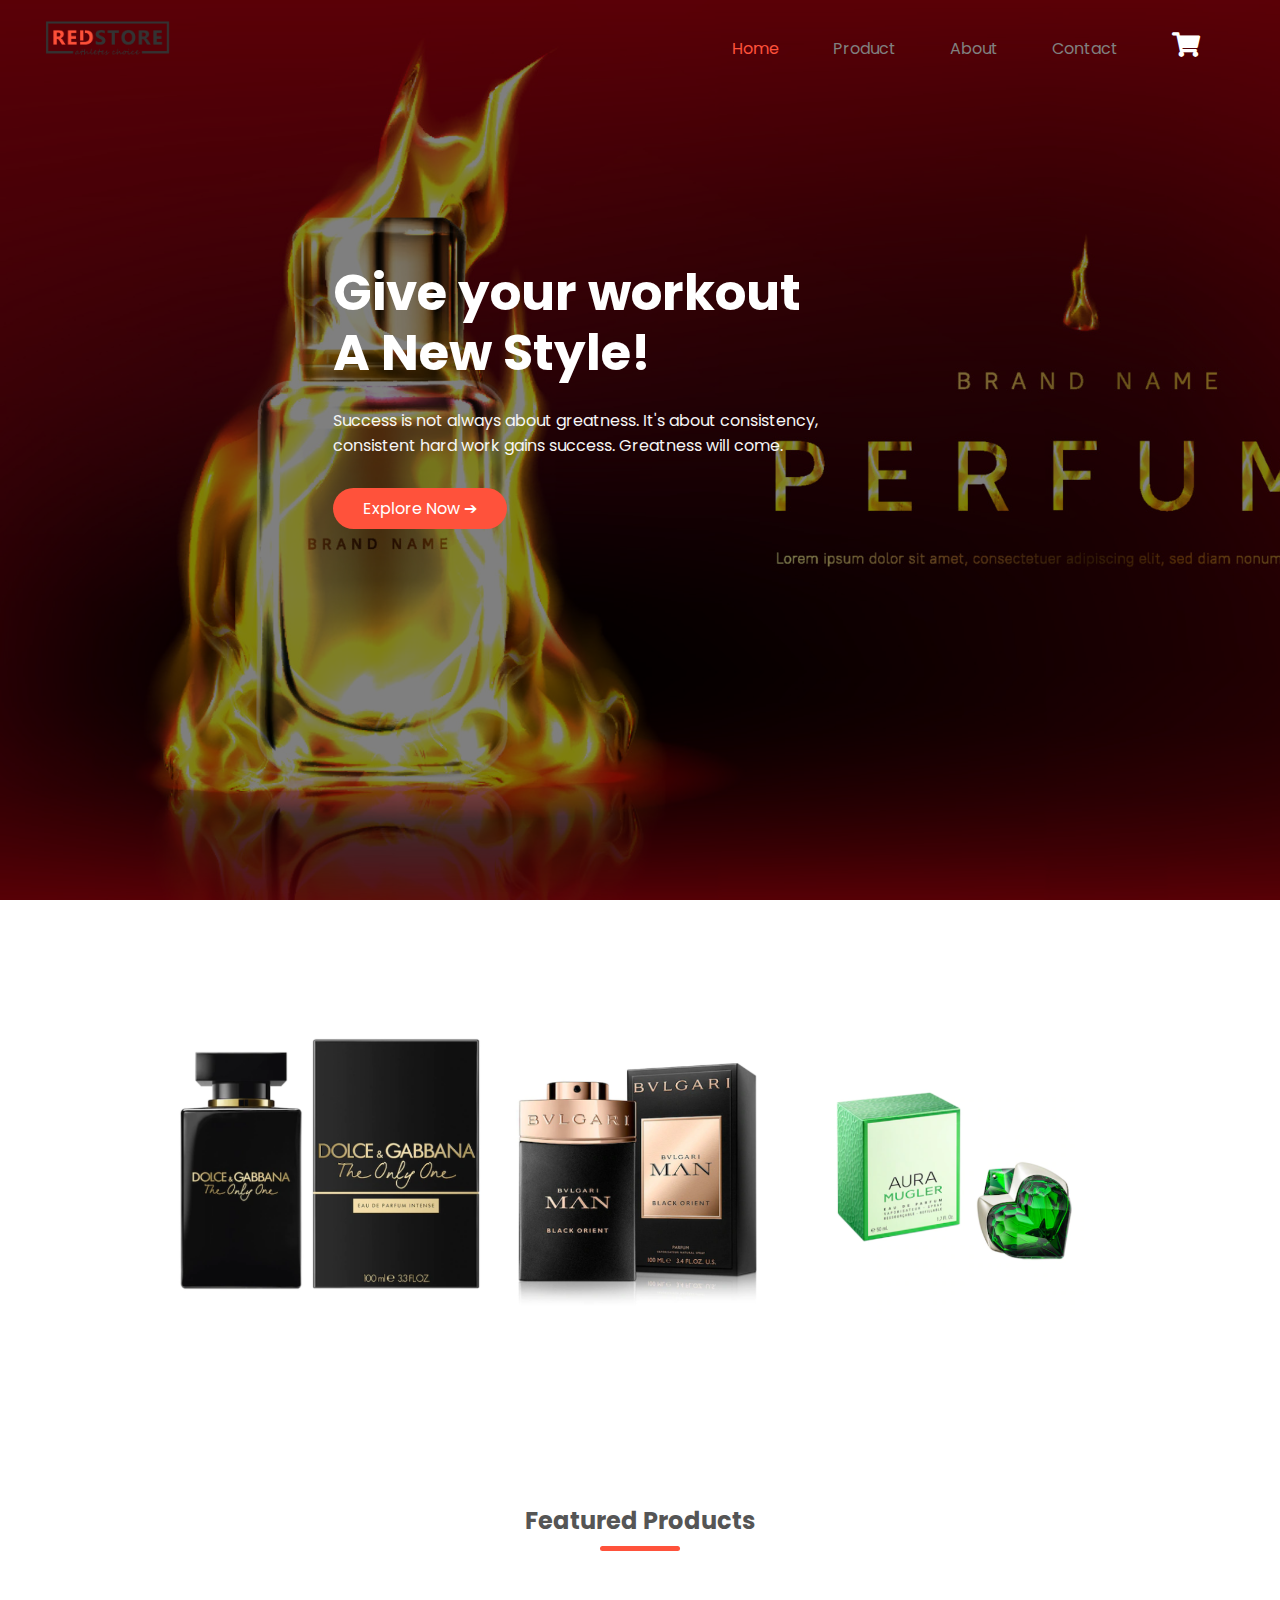
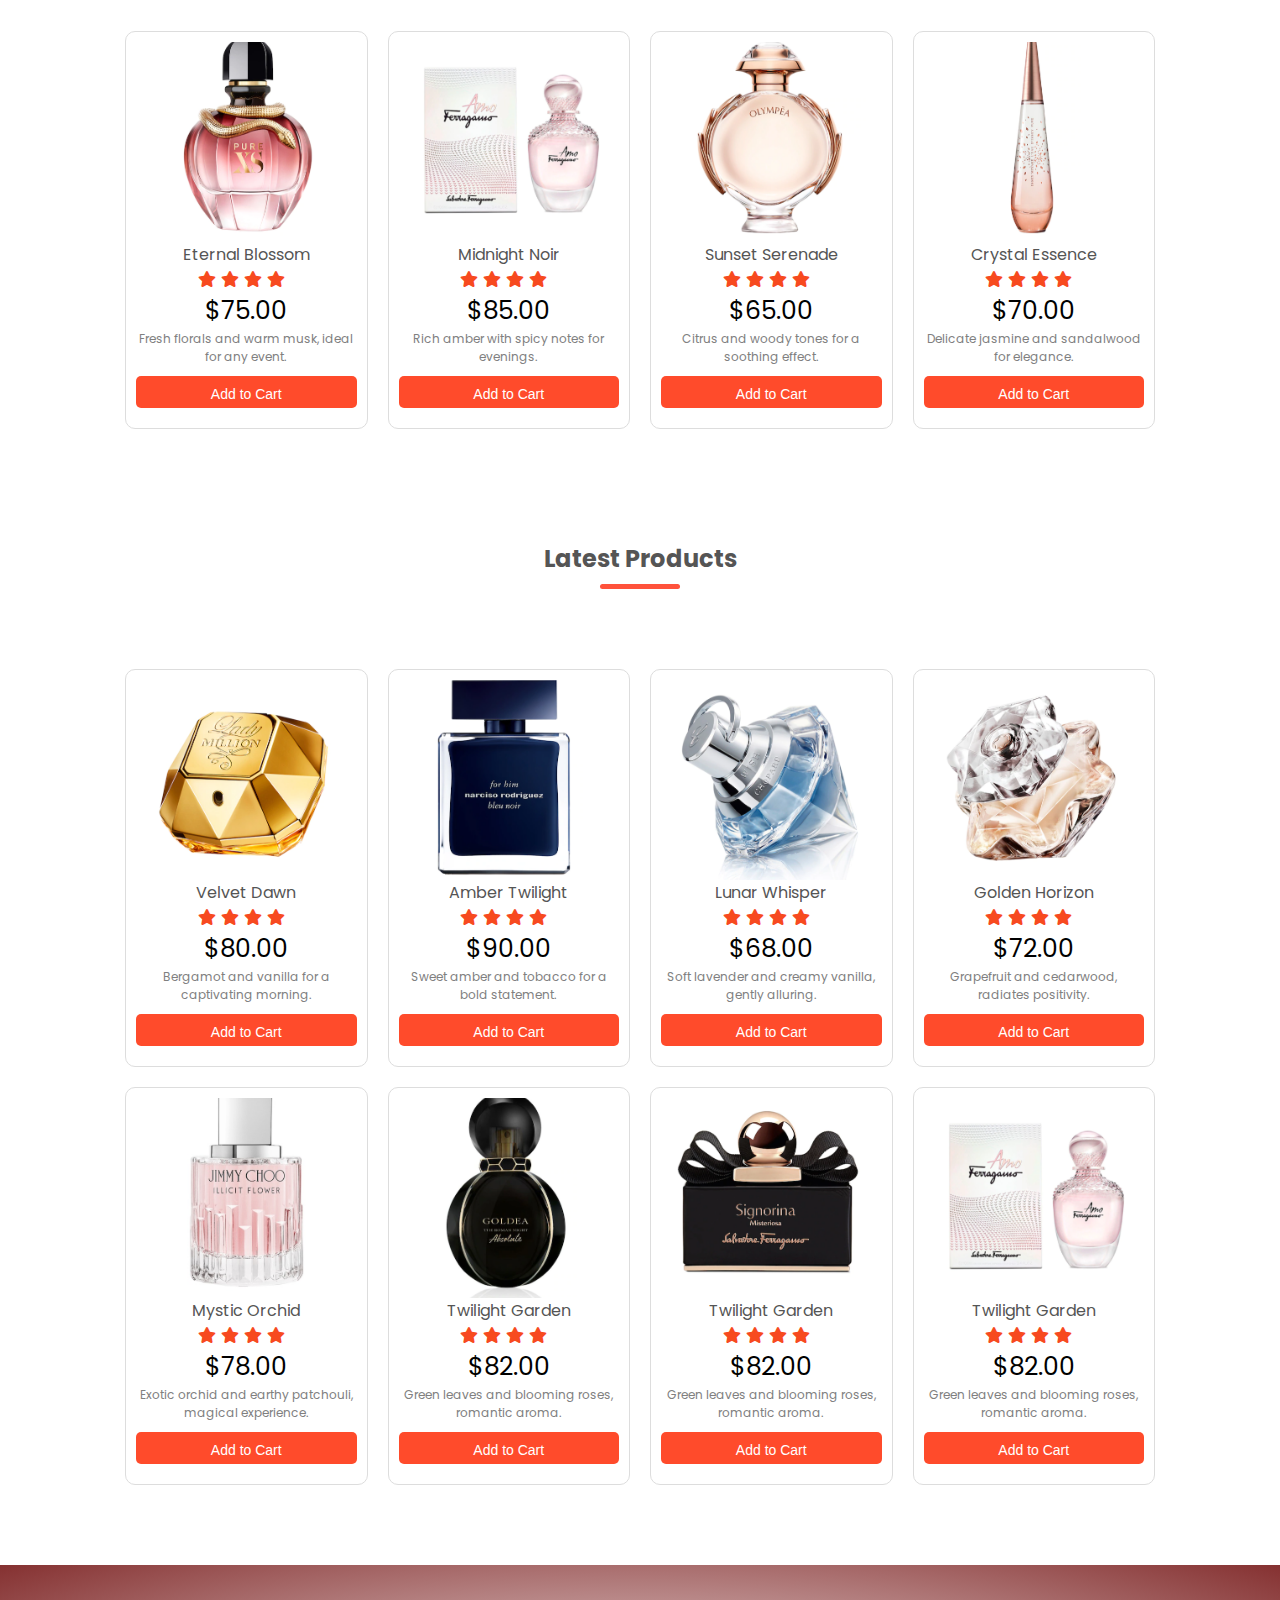
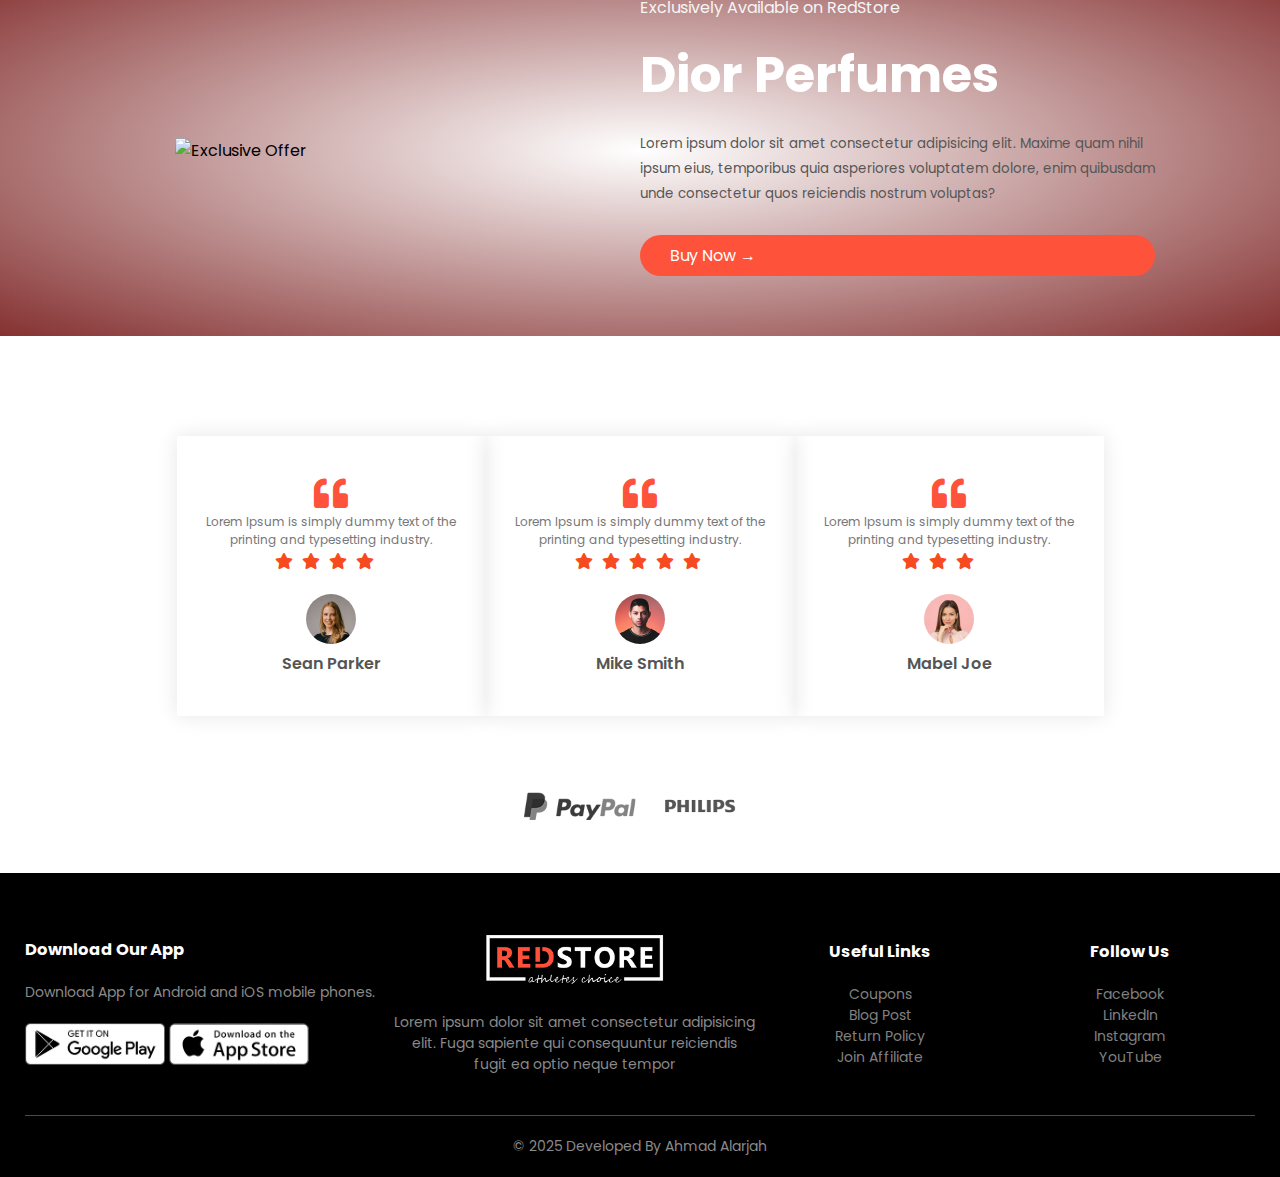
==== commit b1525410: "Update index.html" ====
--- a/index.html
+++ b/index.html
@@ -317,7 +317,7 @@
                 </div>
                 <div class="col-2">
                     <p>Exclusively Available on RedStore</p>
-                    <h1>Smart Band</h1>
+                    <h1>Dior Perfumes</h1>
                     <small>
                         Lorem ipsum dolor sit amet consectetur adipisicing elit. Maxime quam nihil ipsum eius,
                         temporibus quia asperiores voluptatem dolore, enim quibusdam unde consectetur quos reiciendis
@@ -734,4 +734,4 @@
     </script>
 </body>
 
-</html>+</html>
